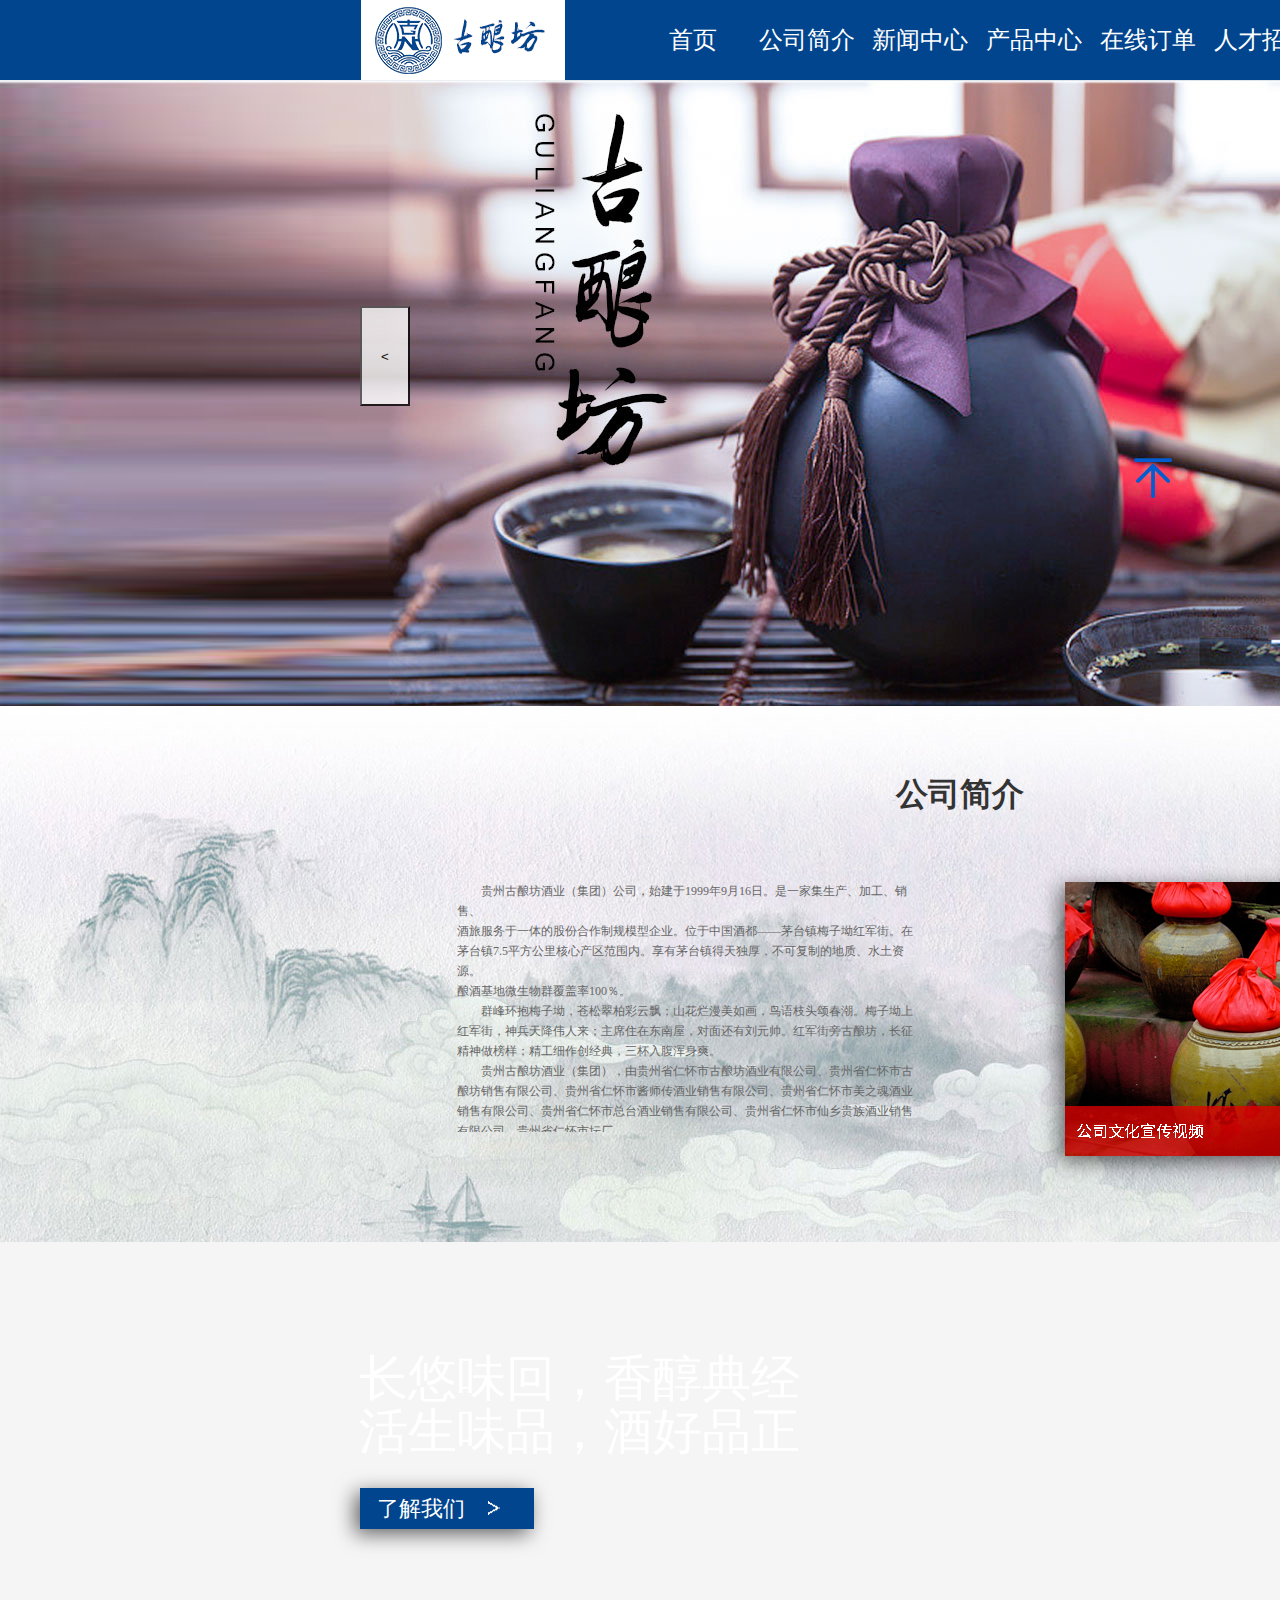
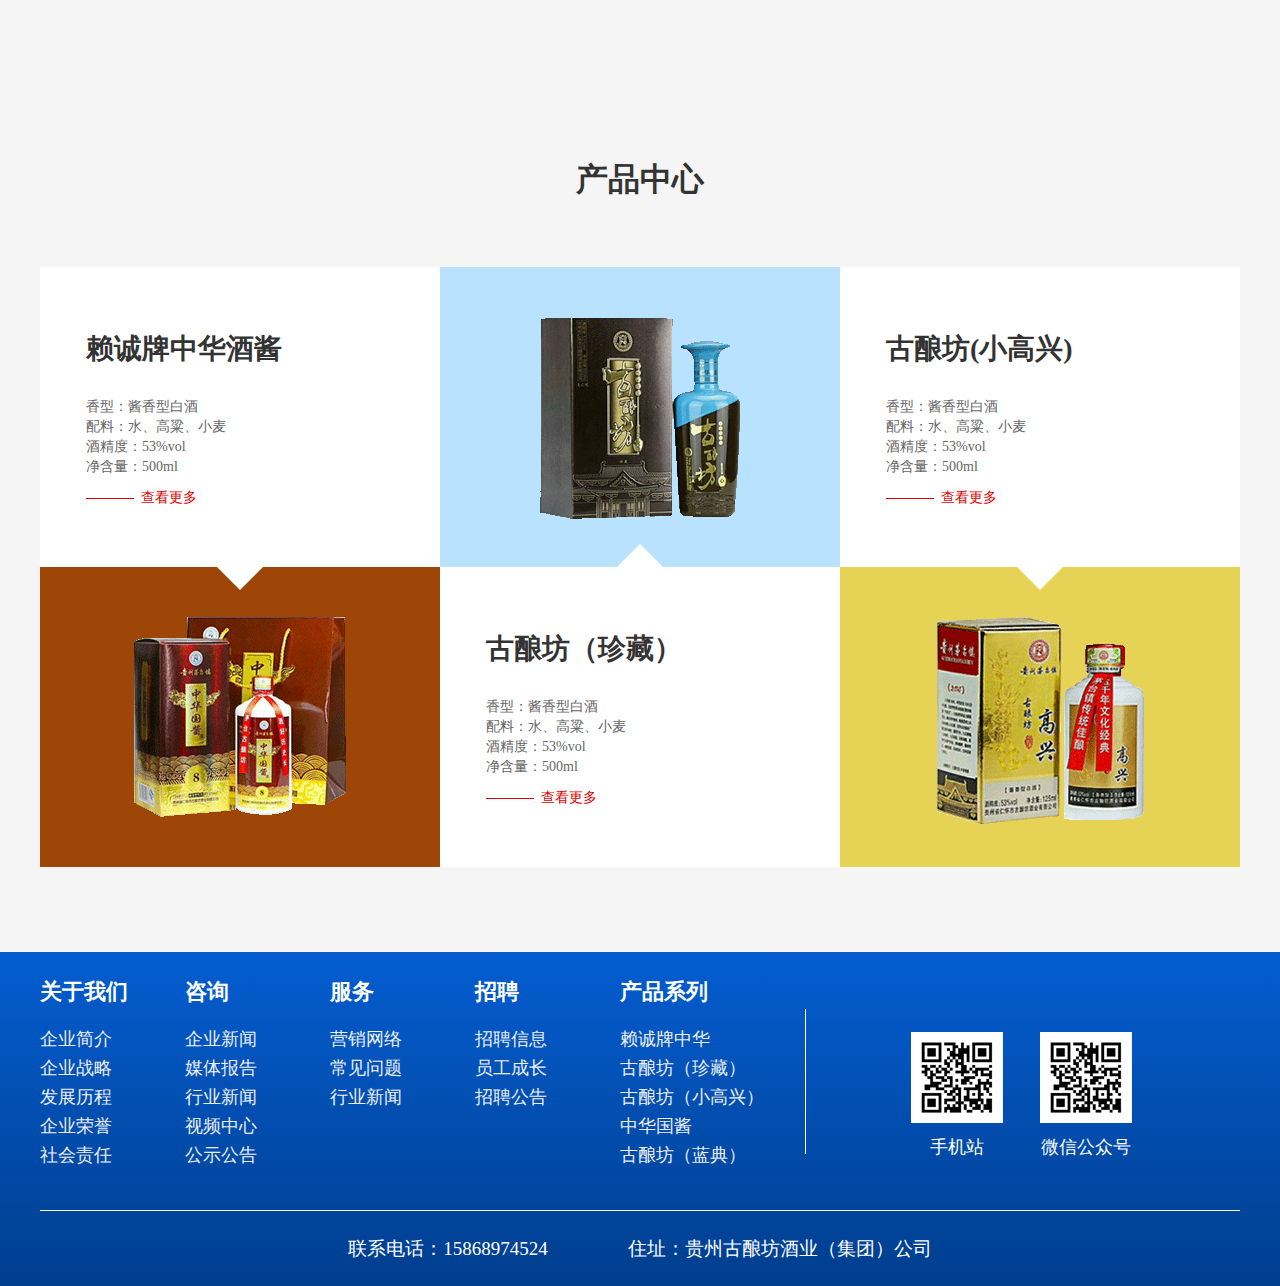
==== index.html @ ae1e611c "1" ====
<!DOCTYPE html>
<html lang="en">
<head>
    <meta charset="UTF-8">
    <meta name="viewport" content="width=device-width, initial-scale=1.0">
    <meta http-equiv="X-UA-Compatible" content="ie=edge">
    <title>古酿坊</title>
    <link rel="stylesheet" href="css/index.css">
    <link rel="stylesheet" href="image/download/iconfont.css">
    <script src="js/jquery.js"></script>
</head>
<body>
     <!-- 头部 -->
    <div id="top_box">
         <div class="top">
               <div class="logo">
                   <img src="image/logo.jpg" alt="">
               </div>
               <div class="nav">
                    <a href="#">首页</a>
                    <a href="#">公司简介</a>
                    <a href="#">新闻中心</a>
                    <a href="#">产品中心</a>
                    <a href="#">在线订单</a>
                    <a href="#">人才招聘</a>
                    <a href="#">联系我们</a>
               </div>
               <div class="search">
                   <input type="text" value="输入内容">
                   <div class="search_ioc"><a href="http://baidu.com" target="_blank"><img src="image/search_ioc.png" alt=""></a></div>
                   <div class="rectangle"></div>
               </div>
         </div>
    </div>
    <!-- banner -->
    <div id="banner_box">
        <div id="banner">
              <img class="banner z_index2" src="image/banner.jpg" alt="">
              <img class="banner" src="image/banner2.jpg">
        </div>
        <!-- <a href="#"><div class="dot1"></div></a> -->
        <!-- <a href="#"><div class="dot2"></div></a> -->
        <button id="dot1">< </button>
        <button id="dot2">></button>
        <div class="point">
                <div class="point1 point1-hover"></div>
                <div class="point1"></div>
                <div class="point1"></div>
                <div class="point1"></div>
                <div class="point1"></div>
        </div>
    </div>
    <script type="text/javascript">
        var banner = document.getElementsByClassName('banner');
        var dot1 = document.getElementById('dot1');
        var dot2 = document.getElementById('dot2');

        var index = 0;
        var qcindex2 = function(){
            for(var i = 0;i <banner.length ; i++){
                banner[i].className ='banner'
            }
        }
        var goindex = function(){
            qcindex2()
            banner[index].className = 'banner z_index2';
        }
        
        var gonext=function(){
            if(index < 1){
                index++;
             }else{
                 index = 0;
             }
            goindex();
        }
        var dottop = function(){
            if(index == 0){
                index = 1;
            }else{
               index --;
            }
            goindex();
        }
        dot1.addEventListener('click',function(){
            dottop();
        })
        dot2.addEventListener('click',function(){
            gonext();
        })
     var time = 0 ;
     setInterval(function()  {
         time++;
         gonext();
     }, 1500);
    </script>
    <!--公司简介 -->
    <div id="aboutus_box">
         <div class="aboutus_bg">
            <div class="aboutus_main">
                <div class="main_top">
                     <h2>公司简介</h2>
                </div>
                <div class="main_bottom">
                     <div class="text">
                           <P>
                               贵州古酿坊酒业（集团）公司，始建于1999年9月16日。是一家集生产、加工、销售、<br>
                               酒旅服务于一体的股份合作制规模型企业。位于中国酒都——茅台镇梅子坳红军街。在<br>
                               茅台镇7.5平方公里核心产区范围内。享有茅台镇得天独厚，不可复制的地质、水土资源。<br>
                               酿酒基地微生物群覆盖率100％。<br>
                           </p>
                           <p>
                               群峰环抱梅子坳，苍松翠柏彩云飘；山花烂漫美如画，鸟语枝头颂春潮。梅子坳上<br>
                               红军街，神兵天降伟人来；主席住在东南屋，对面还有刘元帅。红军街旁古酿坊，长征<br>
                               精神做榜样；精工细作创经典，三杯入腹浑身爽。<br>
                            </p>
                            <p>
                               贵州古酿坊酒业（集团），由贵州省仁怀市古酿坊酒业有限公司、贵州省仁怀市古<br>
                               酿坊销售有限公司、贵州省仁怀市酱师传酒业销售有限公司、贵州省仁怀市美之魂酒业<br>
                               销售有限公司、贵州省仁怀市总台酒业销售有限公司、贵州省仁怀市仙乡贵族酒业销售<br>
                               有限公司、贵州省仁怀市坛厂...... <br>
                            </p>
                     </div>
                     <div class="video">
                             <img class="video_img1" src="image/video_img1.png" alt="">
                             <div class="jiuvideo">
                                 <span class="btn_hidden">出色</span>
                                 <video width="800" controls class="nmd">
                                     <source src="image/茅台不老酒问心广告视频.mp4"  type="video/mp4"/>
                                 </video>
                             </div>
                           
                             <script>
                                   window.onload = function(){                                   
                                         var jiuvideo = document.querySelector(".jiuvideo");
                                         var btn_show = document.querySelector(".video_img1");
                                         var btn_hidden = document.querySelector(".btn_hidden");
                                         var nmd = document.getElementsByClassName('nmd')[0];

                                         btn_show.onclick = function(){
                                         jiuvideo.style.display = 'block';
                                         nmd.play();
                                         }

                                         btn_hidden.onclick = function(){
                                         jiuvideo.style.display = '';
                                         nmd.pause();
                                         }
                                    }
                            </script>
                     </div>
                </div>
            </div>
        </div>
    </div>
    <!--了解我们-->
    <div id="aosika_box">
             <div class="aosika_main">
                 <div class="main_text">
                     <p>经典醇香，回味悠长</p>
                     <p>正品好酒，品味生活</p>
                     <a href="#">了解我们</a>
                     <img src="image/jiantou.png" alt="">
                 </div>
           </div>
    </div>
    <!-- 产品中心 -->
    <div id="products">
        <div class="products_text">
            <h2>产品中心</h2> 
        </div>
        <div class="products_main">
            <div class="jiu1_text">
                <h2>赖诚牌中华酒酱</h2>
                <p>
                    香型：酱香型白酒<br/>
                    配料：水、高粱、小麦<br/>
                    酒精度：53%vol<br/>
                    净含量：500ml
                </p>
                <div class="red_rectangle"></div>
                <a class="a_no_decoration" href="#"><span>查看更多</span></a>
            </div>
            <div class="jiu2_img">
                <img src="image/jiu2_img.png" alt="">
                <div class="triangle">
                </div>
            </div>
            <div class="jiu3_text">
                    <h2>古酿坊(小高兴)</h2>
                    <p>
                        香型：酱香型白酒<br/>
                        配料：水、高粱、小麦<br/>
                        酒精度：53%vol<br/>
                        净含量：500ml
                    </p>
                    <div class="red_rectangle"></div>
                    <a class="a_no_decoration" href="#"><span>查看更多</span></a>
            </div>
            <div class="jiu1_img">
                    <img src="image/jiu1_img.png" alt="">
                    <div class="bottom_triangle"></div>
            </div>
            <div class="jiu2_text">
                    <h2>古酿坊（珍藏）</h2>
                    <p>
                        香型：酱香型白酒<br/>
                        配料：水、高粱、小麦<br/>
                        酒精度：53%vol<br/>
                        净含量：500ml
                    </p>
                    <div class="red_rectangle"></div>
                    <a class="a_no_decoration" href="#"><span>查看更多</span></a>
            </div>
            <div class="jiu3_img">
                    <img src="image/jiu3_img.png" alt="">
                    <div class="bottom_triangle"></div>
            </div>
        </div>
        <div class="products_interval">

        </div>
    </div>
    <!-- 脚部 -->
    <div id="foot_box">
           <div class="foot_main">
               <div class="foot_main1">
                    <div class="foot_main1_1">
                           <h2>关于我们</h2><br>
                           <a href="#">企业简介</a><br>
                           <a href="#">企业战略</a><br>
                           <a href="#">发展历程</a><br>
                           <a href="#">企业荣誉</a><br>
                           <a href="#">社会责任</a><br>
                    </div>
                    <div class="foot_main1_2">
                            <h2>咨询</h2><br>
                            <a href="#">企业新闻</a><br>
                            <a href="#">媒体报告</a><br>
                            <a href="#">行业新闻</a><br>
                            <a href="#">视频中心</a><br>
                            <a href="#">公示公告</a><br>
                    </div> 
                    <div class="foot_main1_3">
                            <h2>服务</h2><br>
                            <a href="#">营销网络</a><br>
                            <a href="#">常见问题</a><br>
                            <a href="#">行业新闻</a><br>
                    </div>
                    <div class="foot_main1_4">
                            <h2>招聘</h2><br>
                            <a href="#">招聘信息</a><br>
                            <a href="#">员工成长</a><br>
                            <a href="#">招聘公告</a><br>
                    </div>
                    <div class="foot_main1_5">
                            <h2>产品系列</h2><br>
                            <a href="#">赖诚牌中华</a><br>
                            <a href="#">古酿坊（珍藏）</a><br>
                            <a href="#">古酿坊（小高兴）</a><br>
                            <a href="#">中华国酱</a><br>
                            <a href="#">古酿坊（蓝典）</a><br>
                    </div>
                    <div class="foot_main1_6">
                        <div class="foot_main1_rectangle"></div>
                    </div>
               </div>
               <div class="foot_main2">
                   <div class="two_cote1">
                        <img src="image/two_cote.jpg" alt="">
                        <span>手机站</span>
                   </div>
                   <div class="two_cote2">
                        <img src="image/two_cote.jpg" alt="">
                        <span>微信公众号</span>
                   </div>
               </div>
               <div class="foot_main3">
                    <div class="foot_main3_rectangle"></div>
                    <p><span>联系电话：15868974524</span><span>住址：贵州古酿坊酒业（集团）公司</span></p>
               </div>
           </div>
    </div>
    <span class="iconfont icon-backtotop"></span>
    
    <script type="text/javascript">
         $(function(){
             $(window).scroll(function (){
                 var top = $('html,body').scrollTop();
                 if(top>900){
                     $('.iconfont').show(500);
                 }else{
                     $('.iconfont').hide(500);
                 }
             })
             $('.iconfont').click(function(){
                 $('.iconfont').animate({
                     bottom:'100%'
                 },600);
                 $('html,body').animate({
                     scrollTop:'0px'
                 },600);
             })
         })
         
    </script>
</body>
</html>
---- css/index.css ----
/* 公共样式 */
*{
  margin: 0;
  padding: 0;
}
.z_index2{
    z-index: 1;
}
.fl{
    float: left;
}
.fr{
    float: right;
}
.a_no_decoration{
    text-decoration: none;
}
body{background: #f5f5f5;}
.triangle{
    width: 0px;
    height: 0px;
    margin: 0 auto;
    border-top: 23px solid transparent;
    border-left: 23px solid transparent;
    border-right: 23px solid transparent;
    border-bottom: 23px solid #fff;
    position: absolute;
    top: 254px;
    left: 177px;
}
/* 图标 */
.iconfont{position: fixed;  top: 50%;right: 8%;z-index: 10;color: #045dd0;}
/* 代码优化 */
.aboutus_main .main_top h2 ,
.products_text h2{
    font-family: "思源黑体";
    font-size: 32px;
    color:#333333;
    text-align: center;
    line-height:176px;
}
.products_main .jiu1_text,
.jiu3_text,
.jiu2_text{
    width: 354px;
    overflow: hidden;
    padding: 63px 0 0 46px ;
    background: #fff;
}
.products_main .jiu1_text h2,
.jiu3_text h2,
.jiu2_text h2{
    font-family: "思源黑体";
    font-size: 28px;
    color: #333;
}
.products_main .jiu1_text p,
.jiu3_text p,
.jiu2_text p{
    margin-top: 29px;
    font-family: "思源黑体";
    font-size: 14px;
    color: #666;
    line-height: 20px;
    position: absolute;
}
.products_main .jiu1_text .red_rectangle,
.jiu3_text .red_rectangle,
.jiu2_text .red_rectangle{
    width: 48px;
    height: 1px;
    background: #d00;
    position: relative;
    top: 130px;
}
.products_main .jiu1_text span,
.jiu3_text span,
.jiu2_text span{
    margin: 120px 0 0 55px;
    width: 66px;
    display: block;
    font-family: "思源黑体";
    font-size: 13.7px;
    color: #d00;
}
/* 导航区 */
#top_box{
    width:100%;
    height: 80px;
    background:#00458e;
}
.top{
    margin: 0 auto;
    width: 1920px;
    height: 80px;
    display: grid;
    grid-template-columns:636px 797px 487px;
}
.logo{
    margin-left: 361px;
    width: 204px;
    height: 80px;
}
.nav{
    width: 797px;
    height: 80px;
}
.nav a{
    font-family: "思源黑体";
    font-size: 24px;
    line-height: 80px;
    width: 113.8px;
    color: #fff;
    text-decoration: none;
    text-align: center;
    display: block;
    float: left;
    transition: 0.8s;
}
.nav a:hover{
    background-color:#fff;
    font-family: "思源黑体";
    color: #00458e;
}
.search{
    margin: 30px 0 0 41px;
    width: 85px;
    height: 18px;
    position: relative;
}
.search input{
 width: 55px;
 height: 17px;
 display: block;
 color: #fff;
 border: none;
 font-family: "思源黑体";
 font-size: 12px;
 background-color: rgba(255, 255, 255, 0) ;
 margin: 0 0 4px 3px;
}
.search .rectangle{
    width: 83px;
    height: 1px;
    display: block;
    background-color:rgba(255, 255, 255, 0.24) ;
}
.search_ioc{
    width: 9px;
    height: 13px;
    position: absolute;
    left: 61px;
    top: -2px;
}
/* banner区 */
#banner_box{
            width: 1920px;
            height: 626px;
            margin: 0 auto;
            position: relative;
}
#banner{
    width: 1920px;
    height: 626px;
    margin: 0 auto; 
}
#banner .banner{
    display: block;
    width: 100%;
    height: 626px;
    position: absolute;
    transition: .5s;
}
#dot1{
    position: absolute;
    left: 360px;
    bottom:300px;
    width: 50px;
    height: 100px;
    background-color:#fff;
    opacity: .8;
    z-index: 2;
}
#dot2{
    position: absolute;
    right: 360px;
    bottom:300px;
    width: 50px;
    height: 100px;
    background-color:#fff;
    opacity: .8;
    z-index: 2;
}
.point{
    position: absolute;
    bottom: 30px;
    right: 380px;
    width: 100px;
    height: 10px;
    z-index: 2;
}
.point1{
    width: 10px;
    height: 10px;
    background: #fff;
    border: 1px;
    border-radius: 50%;
    margin-left: 8px;
    float: left;                                                                                                                                                                                                                                                                       
}
.point1-hover{
    background: #999;
}
/* 公司简介 */
#aboutus_box{
    margin: 0 auto;
    width:100%;
    height: 536px;
    background: #f2eff3;
}
.aboutus_bg{
    margin: 0 auto;
    width: 1920px;
    height: 536px;
    background: url(../image/aboutus_bg.jpg) no-repeat 0 0;
}
.aboutus_main{
    margin: 0 auto;
    width: 1200px;
    height: 536px;
    display: grid;
    grid-template-rows:176px 1fr;
}

.aboutus_main .main_bottom{
    display: grid;
    grid-template-columns: 1fr 1fr;
}
.aboutus_main .main_bottom .text{
    width: 462px;
    height: 250px;
    margin-left: 97px;
    overflow:hidden;
}
.aboutus_main .main_bottom .text p{
    text-indent: 2em;
    font-size: 12px;
    color: #666666;
    font-family: "宋体";
    line-height: 19.98px;
}
.aboutus_main .main_bottom .video{
    width: 390px;
    height: 274px;
    margin-left: 105px;
    background: url(../image/jiu.jpg);
    box-shadow: -5px 5px 20px rgba(0, 0, 0, 0.6);
}
.aboutus_main .main_bottom .video .video_img1{
    margin-top: 224px;
    background: rgba(228, 0, 0, 0.75);
    transition: 0.3s;
}
.aboutus_main .main_bottom .video .video_img1:hover{
    background: rgba(0, 120, 247, 0.75); 
}

.jiuvideo{display: none;position: fixed;left: 30%;top: 30%;font-size: 0; z-index: 10;}
.jiuvideo .btn_hidden{width: 30px;height: 30px;position: absolute;left: 0;top: -40px;background: url(../image/x.png);}

/* 了解我们 */
#aosika_box{
    margin: 0 auto;
    width: 1920px;
    height: 449px;
    background-attachment: fixed;
    background-image: url(../image/aosika_bg.jpg) ;
    background-position: center;
    background-repeat: none;
}
.aosika_main{
             margin: 0 auto;
             width: 1200px;
             height:449px ;
            }
.aosika_main .main_text{
     width: 441px;
     height: 170px;
}
.aosika_main .main_text p{
    font-family: "隶书";
    font-size: 49px;
    color: #fff;
}
.aosika_main .main_text a{
    display: block;
    width: 157px;
    height: 41px;
    background-color: #00458e;
    text-decoration: none;
    color: #fff;
    line-height: 41px;
    font-family: "微软雅黑";
    font-size: 22px;
    padding-left: 17px;
    position: absolute;
    margin-top: 30px;
    box-shadow: -5px 5px 20px rgba(0, 0, 0, 0.6);
    transition: 0.3s;
    
}
.aosika_main .main_text a:hover {
    background-color: #e20a07;
}
.aosika_main .main_text {
    padding-top: 110px;
}
.aosika_main .main_text p {
    line-height: 53px;
    letter-spacing: -98px;
    padding-left: 391px;
}
.aosika_main .main_text img{
    position: relative;
    top: 43px;
    left: 127px;
    display: block;
    width: 14px;
    height: 14px;
}
/* 产品中心 */
#products{
    margin: 0 auto;
    width: 1200px;
    height: 861px;
    display: grid;
    grid-template-rows: 176px 600px 85px;
}
.products_main{
    width: 1200px;
    height: 600px;
    display: grid;
    grid-template-columns: 400px 400px 400px;
    grid-template-rows: 300px 300px;
}
.products_main .jiu2_img{
    width: 400px;
    height: 300px;
    background-color: #b9e2fe;
    position: relative;
}
.products_main .jiu2_img img{
    display: block;
    margin: 0 auto;
    margin-top: 50px;
    transition: .3s;
}
.products_main .jiu2_img img:hover{
    transform: scale(1.3);

}
.products_main .jiu1_img{
    width: 400px;
    height: 300px;
    background-color: #9e4508;
    position: relative;
}
.products_main .jiu1_img img
{
    display: block;
    margin: 0 auto;
    margin-top: 50px;
    transition: .3s;
}
.products_main .jiu1_img img:hover{
    transform: scale(1.3);
}
.bottom_triangle{
    width: 0px;
    height: 0px;
    margin: 0 auto;
    border-top: 23px solid #fff;
    border-left: 23px solid transparent;
    border-right: 23px solid transparent;
    border-bottom: 23px solid transparent;
    position: absolute;
    top: 0;
    left: 177px;
}
.products_main .jiu3_img img{
    display: block;
    margin: 0 auto;
    margin-top: 50px;
    transition: .3s;
}
.products_main .jiu3_img img:hover{
    transform: scale(1.3);
}
.products_main .jiu3_img{
    width: 400px;
    height: 300px;
    background-color: #e6d356;
    position: relative;
}
/* 脚部 */
#foot_box{
    width: 100%;
    height: 334px;
    background-image: linear-gradient(#045dd0, #003e8e);
}
.foot_main{
    margin: 0 auto;
    width: 1200px;
    height: 334px;
    display: grid;
    grid-template-columns: 766px 1fr;
    grid-template-rows: 258px 76px;
}
.foot_main1{
    width: 766px;
    height: 258px;
    display: grid;
    grid-template-columns:repeat(5,145px) 1fr;
    overflow: hidden;
}
.foot_main1_1,
.foot_main1_2,
.foot_main1_3,
.foot_main1_4,
.foot_main1_5
{
    height: 258px;
}
.foot_main1_1 h2,
.foot_main1_2 h2,
.foot_main1_3 h2,
.foot_main1_4 h2,
.foot_main1_5 h2
{
    margin-top:25px;
    color:#fff;
    font-family: "微软雅黑";
    font-size: 22px;
}
.foot_main1_1 a,
.foot_main1_2 a,
.foot_main1_3 a,
.foot_main1_4 a,
.foot_main1_5 a
{
    color:#edeff4;
    text-decoration: none;
    font-family: "微软雅黑";
    font-size: 18px;
    line-height: 29px;
}
.foot_main1_1 a:hover,
.foot_main1_2 a:hover,
.foot_main1_3 a:hover,
.foot_main1_4 a:hover,
.foot_main1_5 a:hover
{
    color:#00f;
}
.foot_main1_6{
    width: 100%;
    height: 258px;
    align-items: center;
    position: relative;
}
.foot_main1_6 .foot_main1_rectangle{
    width: 1px;
    height: 145px;
    background: #fff;
    position: absolute;
    right: 0;
    margin-top: 57px;
}
.foot_main2{
    position: relative;
}
.foot_main2 .two_cote1,
.two_cote2{
    width: 93px;
    height: 125px;
}
.foot_main2 .two_cote1{
    position: absolute;
    margin: 80px 0 0 105px;
}.foot_main2 .two_cote2{
    position: absolute;
    margin: 80px 0 0 234px;
}
.foot_main2 .two_cote1 span,
.two_cote2 span{
    font-family: "微软雅黑";
    font-size: 18px;
    color: #fff;
    display: block;
    width: 92px;
    text-align: center;
    margin-top: 8px;
}
.foot_main3{
    grid-column: 1 / 3;
}
.foot_main3 .foot_main3_rectangle{
    width: 1200px;
    height: 1px;
    background: #fff;
}
.foot_main3 p{
    margin: 0 auto;
    display: block;
    text-align: center;
    margin-top: 25px;
}
.foot_main3 p span:nth-child(1){
    font-family: "思源黑体";
    font-size: 19px;
    color: #fff;
}
.foot_main3 p span:nth-child(2){
    font-family: "思源黑体";
    font-size: 19px;
    color: #fff;
    margin-left: 80px;
}
---- image/download/iconfont.css ----
@font-face {font-family: "iconfont";
  src: url('iconfont.eot?t=1576738640610'); /* IE9 */
  src: url('iconfont.eot?t=1576738640610#iefix') format('embedded-opentype'), /* IE6-IE8 */
  url('[data-uri]') format('woff2'),
  url('iconfont.woff?t=1576738640610') format('woff'),
  url('iconfont.ttf?t=1576738640610') format('truetype'), /* chrome, firefox, opera, Safari, Android, iOS 4.2+ */
  url('iconfont.svg?t=1576738640610#iconfont') format('svg'); /* iOS 4.1- */
}

.iconfont {
  font-family: "iconfont" !important;
  font-size: 16px;
  font-style: normal;
  -webkit-font-smoothing: antialiased;
  -moz-osx-font-smoothing: grayscale;
}

.icon-backtotop:before {
  content: "\e7f1";
  font-size: 50px;
}
.icon-backtotop:hover{
  color: #f00;
}
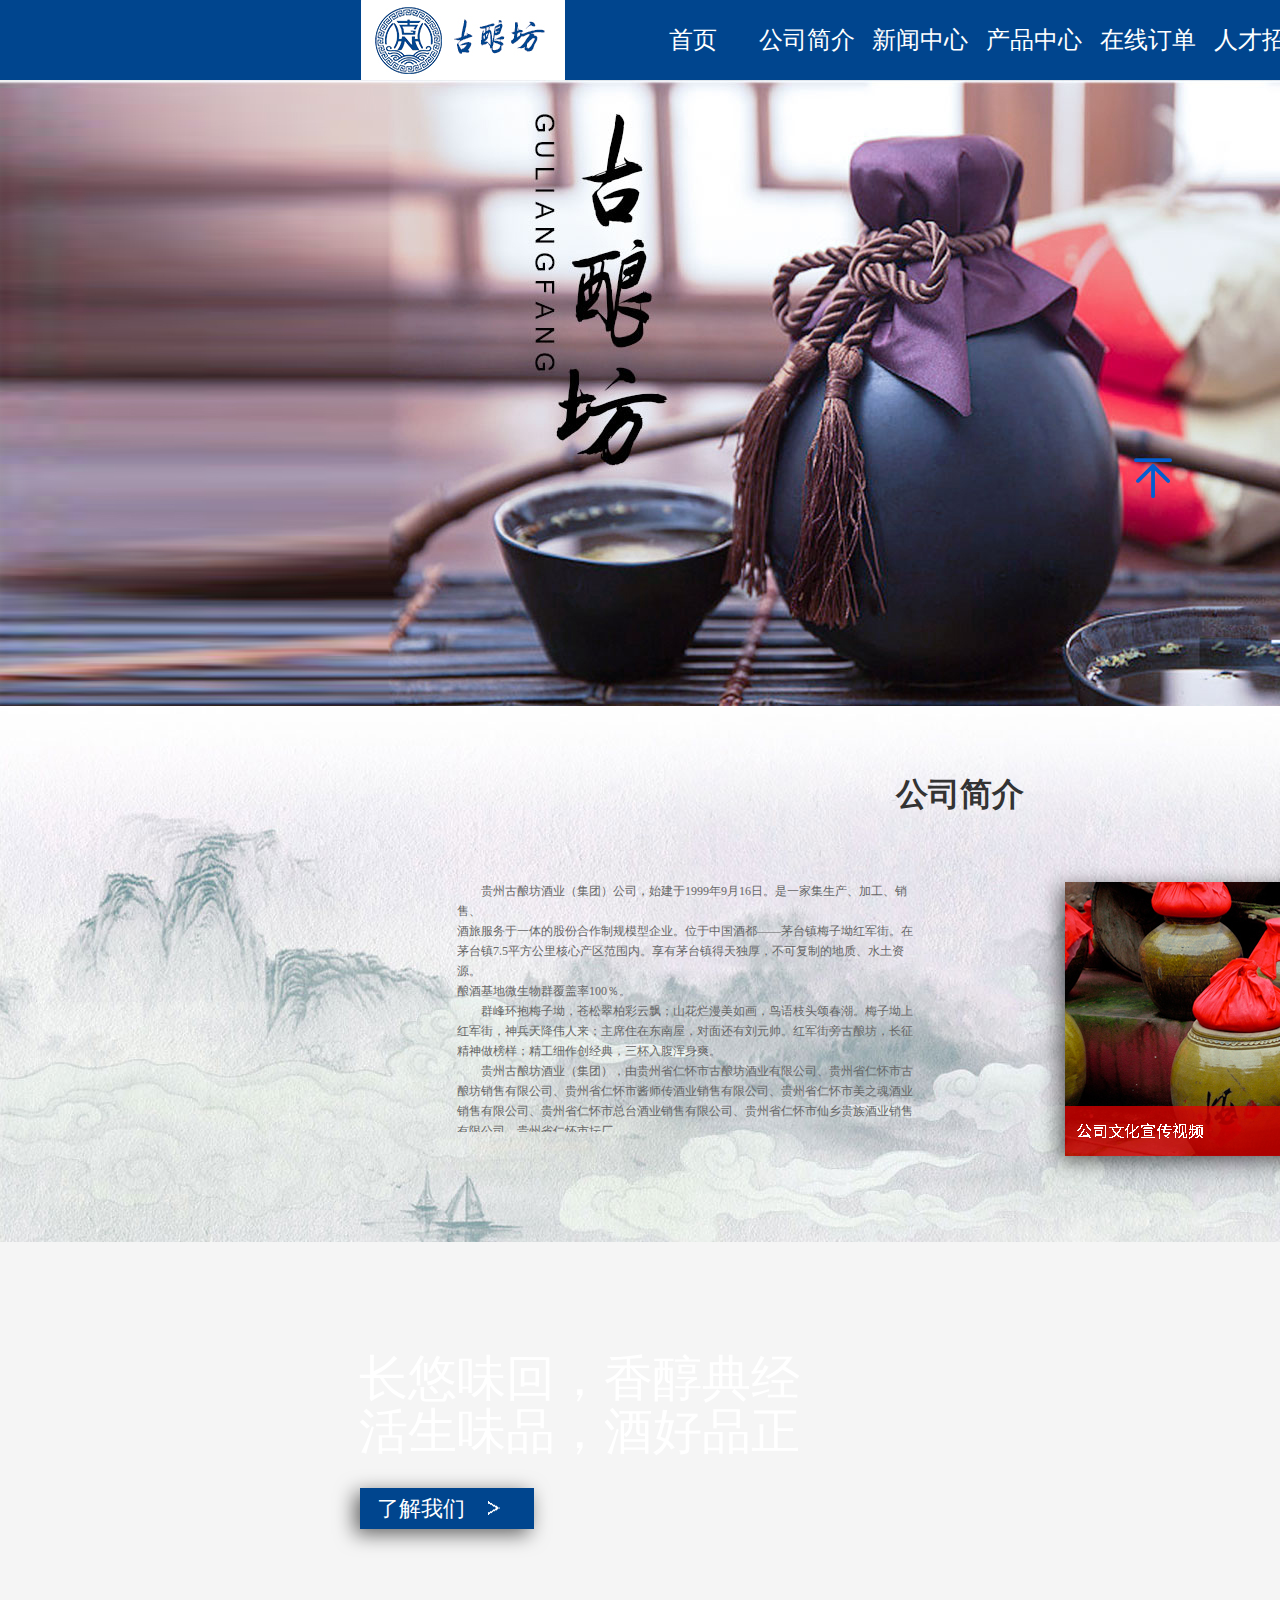
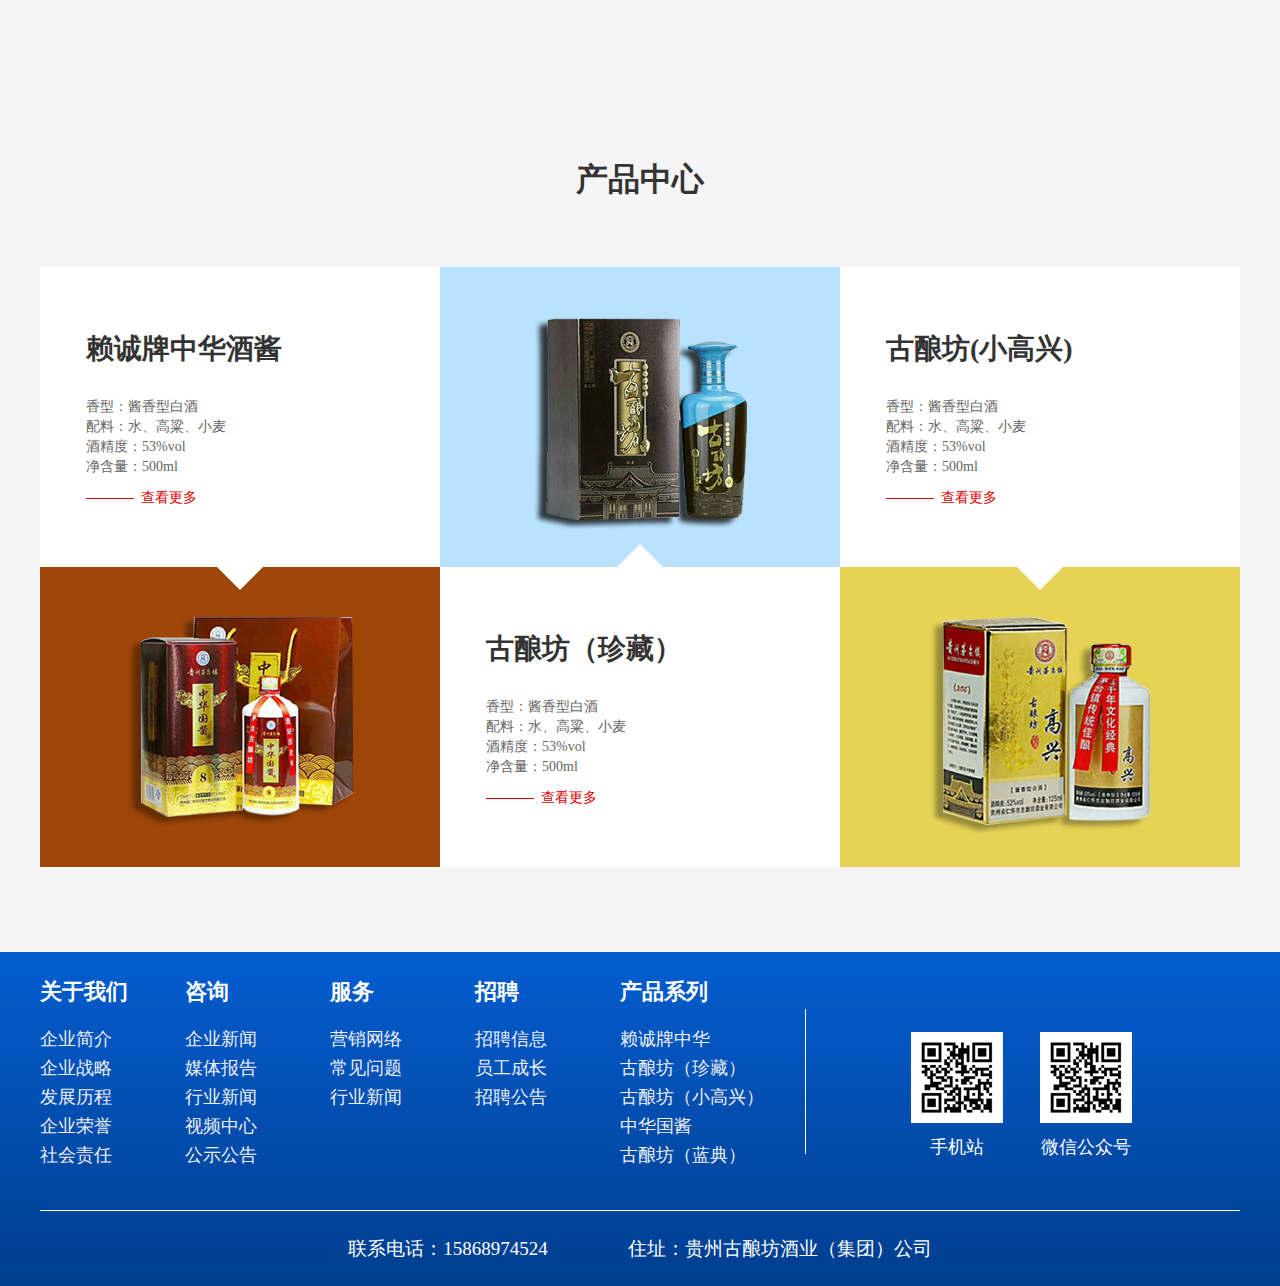
==== commit 7fcf3bb6: "2020/4/4" ====
--- a/index.html
+++ b/index.html
@@ -18,9 +18,9 @@
                </div>
                <div class="nav">
                     <a href="#">首页</a>
-                    <a href="#">公司简介</a>
-                    <a href="#">新闻中心</a>
-                    <a href="#">产品中心</a>
+                    <a href="#gsjl">公司简介</a>
+                    <a href="#xwzx">新闻中心</a>
+                    <a href="#cpzx">产品中心</a>
                     <a href="#">在线订单</a>
                     <a href="#">人才招聘</a>
                     <a href="#">联系我们</a>
@@ -92,14 +92,14 @@
      setInterval(function()  {
          time++;
          gonext();
-     }, 1500);
+     }, 3000);
     </script>
     <!--公司简介 -->
     <div id="aboutus_box">
          <div class="aboutus_bg">
             <div class="aboutus_main">
                 <div class="main_top">
-                     <h2>公司简介</h2>
+                     <h2 id="gsjl">公司简介</h2>
                 </div>
                 <div class="main_bottom">
                      <div class="text">
@@ -155,7 +155,7 @@
     </div>
     <!--了解我们-->
     <div id="aosika_box">
-             <div class="aosika_main">
+             <div class="aosika_main"  id="xwzx">
                  <div class="main_text">
                      <p>经典醇香，回味悠长</p>
                      <p>正品好酒，品味生活</p>
@@ -167,7 +167,7 @@
     <!-- 产品中心 -->
     <div id="products">
         <div class="products_text">
-            <h2>产品中心</h2> 
+            <h2  id="cpzx">产品中心</h2> 
         </div>
         <div class="products_main">
             <div class="jiu1_text">
--- a/css/index.css
+++ b/css/index.css
@@ -178,7 +178,7 @@
     width: 50px;
     height: 100px;
     background-color:#fff;
-    opacity: .8;
+    opacity: 0;
     z-index: 2;
 }
 #dot2{
@@ -188,7 +188,7 @@
     width: 50px;
     height: 100px;
     background-color:#fff;
-    opacity: .8;
+    opacity: 0;
     z-index: 2;
 }
 .point{
